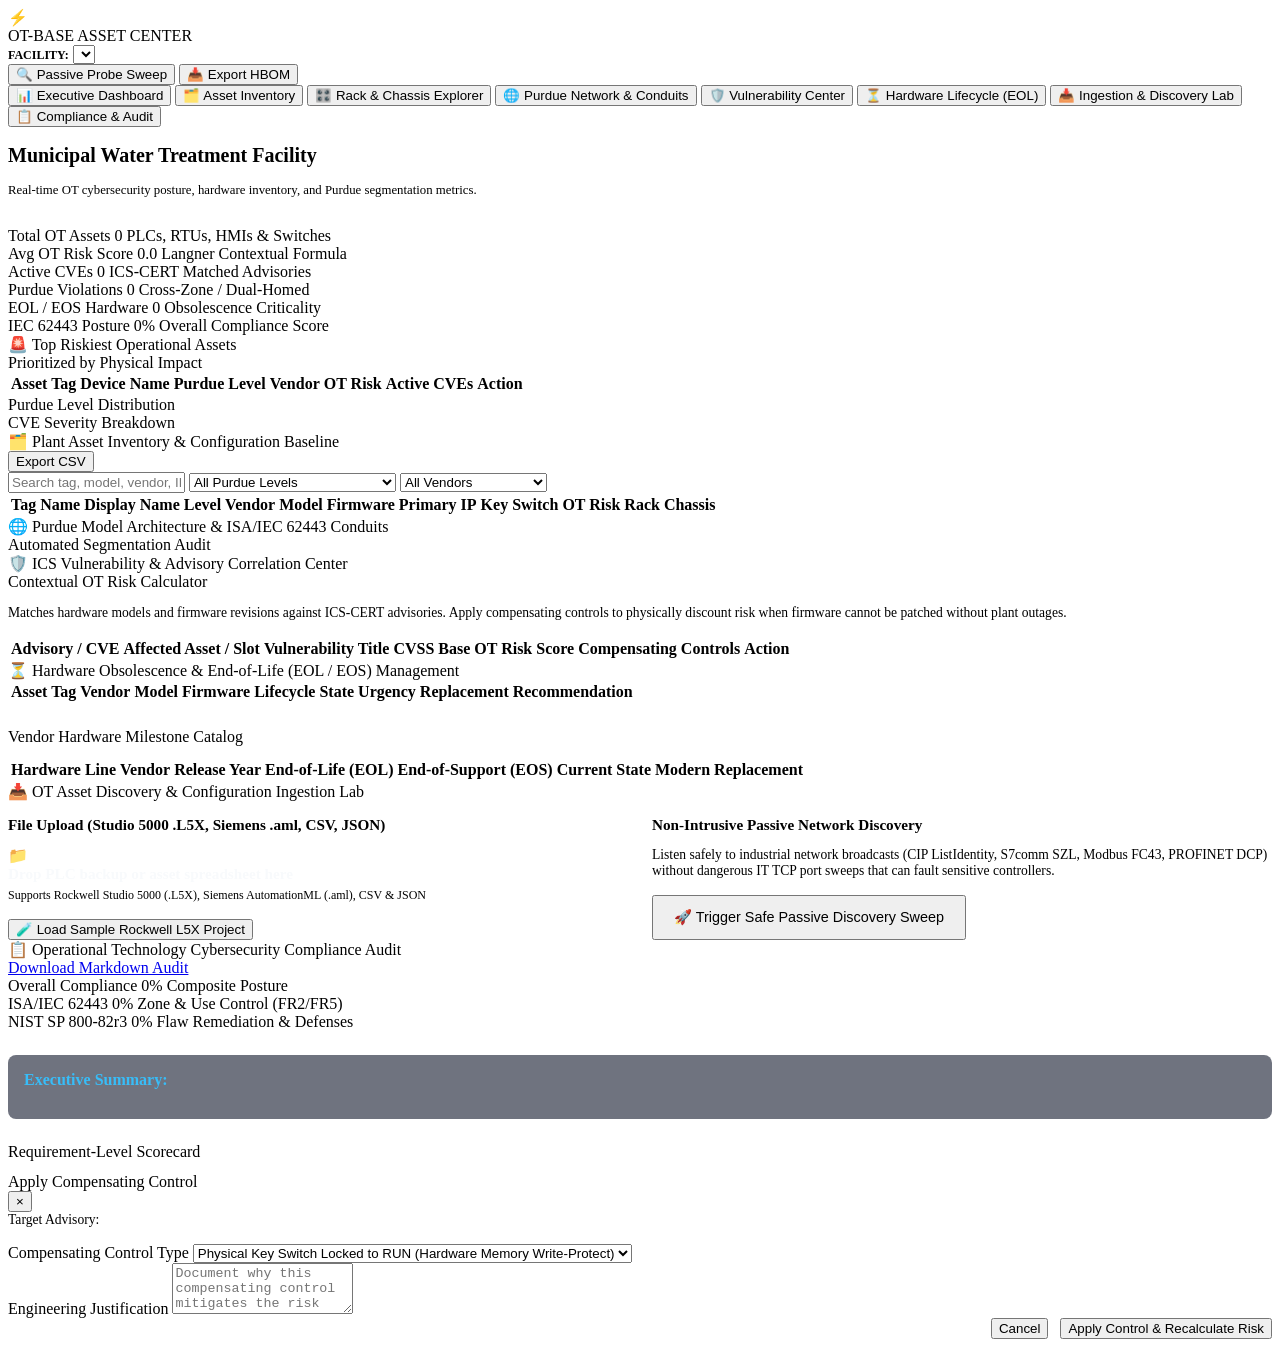
==== otbase/web/static/index.html @ cd14743c "feat: initial commit of OT-BASE operational technology cybersecurity asset management platform" ====
<!DOCTYPE html>
<html lang="en">
<head>
    <meta charset="UTF-8">
    <meta name="viewport" content="width=device-width, initial-scale=1.0">
    <title>OT-BASE Asset Center | Industrial Cybersecurity & Asset Management</title>
    <link rel="stylesheet" href="/static/css/styles.css">
</head>
<body>
    <!-- Top Navbar -->
    <header class="navbar">
        <div class="brand">
            <div class="brand-icon">⚡</div>
            <div>
                <span class="brand-title">OT-BASE</span>
                <span class="brand-badge">ASSET CENTER</span>
            </div>
        </div>

        <div class="nav-actions">
            <div class="facility-select-wrapper">
                <span style="font-size:0.75rem;color:var(--text-muted);font-weight:700;">FACILITY:</span>
                <select id="facility-select" class="facility-select">
                    <!-- Populated dynamically -->
                </select>
            </div>
            <button class="btn btn-secondary" onclick="triggerPassiveProbe()">
                🔍 Passive Probe Sweep
            </button>
            <button class="btn btn-secondary" onclick="exportHBOM('json')">
                📥 Export HBOM
            </button>
        </div>
    </header>

    <!-- Sub-Navbar / Tabs -->
    <nav class="tab-bar">
        <button class="tab-btn active" data-tab="tab-dashboard">📊 Executive Dashboard</button>
        <button class="tab-btn" data-tab="tab-assets">🗂️ Asset Inventory</button>
        <button class="tab-btn" data-tab="tab-chassis">🎛️ Rack & Chassis Explorer</button>
        <button class="tab-btn" data-tab="tab-topology">🌐 Purdue Network & Conduits</button>
        <button class="tab-btn" data-tab="tab-vulns">🛡️ Vulnerability Center</button>
        <button class="tab-btn" data-tab="tab-lifecycle">⏳ Hardware Lifecycle (EOL)</button>
        <button class="tab-btn" data-tab="tab-ingest">📥 Ingestion & Discovery Lab</button>
        <button class="tab-btn" data-tab="tab-compliance">📋 Compliance & Audit</button>
    </nav>

    <!-- Main Content Container -->
    <main class="container">

        <!-- ================================================================ -->
        <!-- 1. EXECUTIVE DASHBOARD                                           -->
        <!-- ================================================================ -->
        <section id="tab-dashboard" class="tab-pane active">
            <div style="margin-bottom:1rem;display:flex;justify-content:space-between;align-items:center;">
                <div>
                    <h2 style="font-size:1.25rem;font-weight:700;" id="dash-facility-name">Municipal Water Treatment Facility</h2>
                    <p style="font-size:0.8rem;color:var(--text-secondary);">Real-time OT cybersecurity posture, hardware inventory, and Purdue segmentation metrics.</p>
                </div>
            </div>

            <!-- KPI Cards -->
            <div class="kpi-grid">
                <div class="kpi-card kpi-cyan">
                    <span class="kpi-label">Total OT Assets</span>
                    <span class="kpi-value" id="kpi-total-assets">0</span>
                    <span class="kpi-sub">PLCs, RTUs, HMIs & Switches</span>
                </div>
                <div class="kpi-card kpi-danger">
                    <span class="kpi-label">Avg OT Risk Score</span>
                    <span class="kpi-value" id="kpi-avg-risk">0.0</span>
                    <span class="kpi-sub">Langner Contextual Formula</span>
                </div>
                <div class="kpi-card kpi-warning">
                    <span class="kpi-label">Active CVEs</span>
                    <span class="kpi-value" id="kpi-total-cves">0</span>
                    <span class="kpi-sub">ICS-CERT Matched Advisories</span>
                </div>
                <div class="kpi-card kpi-danger">
                    <span class="kpi-label">Purdue Violations</span>
                    <span class="kpi-value" id="kpi-violations">0</span>
                    <span class="kpi-sub">Cross-Zone / Dual-Homed</span>
                </div>
                <div class="kpi-card kpi-purple">
                    <span class="kpi-label">EOL / EOS Hardware</span>
                    <span class="kpi-value" id="kpi-eol">0</span>
                    <span class="kpi-sub">Obsolescence Criticality</span>
                </div>
                <div class="kpi-card kpi-success">
                    <span class="kpi-label">IEC 62443 Posture</span>
                    <span class="kpi-value" id="kpi-compliance">0%</span>
                    <span class="kpi-sub">Overall Compliance Score</span>
                </div>
            </div>

            <!-- Dashboard Visual Grids -->
            <div class="dashboard-grid">
                <!-- Top Riskiest Assets -->
                <div class="card">
                    <div class="card-header">
                        <div class="card-title">🚨 Top Riskiest Operational Assets</div>
                        <span class="badge badge-red">Prioritized by Physical Impact</span>
                    </div>
                    <div class="table-wrapper">
                        <table>
                            <thead>
                                <tr>
                                    <th>Asset Tag</th>
                                    <th>Device Name</th>
                                    <th>Purdue Level</th>
                                    <th>Vendor</th>
                                    <th>OT Risk</th>
                                    <th>Active CVEs</th>
                                    <th>Action</th>
                                </tr>
                            </thead>
                            <tbody id="top-risky-body">
                                <!-- Populated dynamically -->
                            </tbody>
                        </table>
                    </div>
                </div>

                <!-- Distribution Bars -->
                <div>
                    <div class="card">
                        <div class="card-header">
                            <div class="card-title">Purdue Level Distribution</div>
                        </div>
                        <div id="purdue-bars"></div>
                    </div>

                    <div class="card">
                        <div class="card-header">
                            <div class="card-title">CVE Severity Breakdown</div>
                        </div>
                        <div id="vuln-bars"></div>
                    </div>
                </div>
            </div>
        </section>

        <!-- ================================================================ -->
        <!-- 2. ASSET INVENTORY                                               -->
        <!-- ================================================================ -->
        <section id="tab-assets" class="tab-pane">
            <div class="card">
                <div class="card-header">
                    <div class="card-title">🗂️ Plant Asset Inventory & Configuration Baseline</div>
                    <button class="btn btn-secondary" onclick="exportHBOM('csv')">Export CSV</button>
                </div>

                <div class="controls-bar">
                    <input type="text" id="asset-search-input" class="search-input" placeholder="Search tag, model, vendor, IP..." onkeyup="filterAssets()">
                    <select id="asset-purdue-filter" class="filter-select" onchange="filterAssets()">
                        <option value="">All Purdue Levels</option>
                        <option value="Level 0">Level 0 (Field)</option>
                        <option value="Level 1">Level 1 (Direct Control / PLCs)</option>
                        <option value="Level 2">Level 2 (Supervisory / HMIs)</option>
                        <option value="Level 3">Level 3 (Operations / Historian)</option>
                        <option value="Level 3.5">Level 3.5 (IDMZ)</option>
                    </select>
                    <select id="asset-vendor-filter" class="filter-select" onchange="filterAssets()">
                        <option value="">All Vendors</option>
                        <option value="Rockwell">Rockwell Automation</option>
                        <option value="Siemens">Siemens</option>
                        <option value="Schweitzer">SEL</option>
                        <option value="Yokogawa">Yokogawa</option>
                        <option value="Schneider">Schneider / Triconex</option>
                        <option value="Cisco">Cisco Systems</option>
                    </select>
                </div>

                <div class="table-wrapper">
                    <table>
                        <thead>
                            <tr>
                                <th>Tag Name</th>
                                <th>Display Name</th>
                                <th>Level</th>
                                <th>Vendor</th>
                                <th>Model</th>
                                <th>Firmware</th>
                                <th>Primary IP</th>
                                <th>Key Switch</th>
                                <th>OT Risk</th>
                                <th>Rack Chassis</th>
                            </tr>
                        </thead>
                        <tbody id="assets-table-body">
                            <!-- Populated dynamically -->
                        </tbody>
                    </table>
                </div>
            </div>
        </section>

        <!-- ================================================================ -->
        <!-- 3. RACK & CHASSIS BACKPLANE EXPLORER (SIGNATURE OT-BASE FEATURE) -->
        <!-- ================================================================ -->
        <section id="tab-chassis" class="tab-pane">
            <div id="chassis-content">
                <!-- Populated dynamically with interactive slot cards & LED lights -->
            </div>
        </section>

        <!-- ================================================================ -->
        <!-- 4. PURDUE NETWORK & CONDUITS                                     -->
        <!-- ================================================================ -->
        <section id="tab-topology" class="tab-pane">
            <div class="card">
                <div class="card-header">
                    <div class="card-title">🌐 Purdue Model Architecture & ISA/IEC 62443 Conduits</div>
                    <span class="badge badge-cyan">Automated Segmentation Audit</span>
                </div>
                <div id="topology-view">
                    <!-- Populated dynamically -->
                </div>
            </div>
        </section>

        <!-- ================================================================ -->
        <!-- 5. VULNERABILITY CENTER                                          -->
        <!-- ================================================================ -->
        <section id="tab-vulns" class="tab-pane">
            <div class="card">
                <div class="card-header">
                    <div class="card-title">🛡️ ICS Vulnerability & Advisory Correlation Center</div>
                    <span class="badge badge-amber">Contextual OT Risk Calculator</span>
                </div>
                <p style="font-size:0.85rem;color:var(--text-secondary);margin-bottom:1rem;">
                    Matches hardware models and firmware revisions against ICS-CERT advisories. Apply compensating controls to physically discount risk when firmware cannot be patched without plant outages.
                </p>
                <div class="table-wrapper">
                    <table>
                        <thead>
                            <tr>
                                <th>Advisory / CVE</th>
                                <th>Affected Asset / Slot</th>
                                <th>Vulnerability Title</th>
                                <th>CVSS Base</th>
                                <th>OT Risk Score</th>
                                <th>Compensating Controls</th>
                                <th>Action</th>
                            </tr>
                        </thead>
                        <tbody id="vulns-table-body">
                            <!-- Populated dynamically -->
                        </tbody>
                    </table>
                </div>
            </div>
        </section>

        <!-- ================================================================ -->
        <!-- 6. HARDWARE LIFECYCLE (EOL/EOS)                                  -->
        <!-- ================================================================ -->
        <section id="tab-lifecycle" class="tab-pane">
            <div class="card">
                <div class="card-header">
                    <div class="card-title">⏳ Hardware Obsolescence & End-of-Life (EOL / EOS) Management</div>
                </div>
                <div class="table-wrapper" style="margin-bottom:1.5rem;">
                    <table>
                        <thead>
                            <tr>
                                <th>Asset Tag</th>
                                <th>Vendor</th>
                                <th>Model</th>
                                <th>Firmware</th>
                                <th>Lifecycle State</th>
                                <th>Urgency</th>
                                <th>Replacement Recommendation</th>
                            </tr>
                        </thead>
                        <tbody id="lifecycle-table-body">
                            <!-- Populated dynamically -->
                        </tbody>
                    </table>
                </div>

                <div class="card-title" style="margin-bottom:0.75rem;">Vendor Hardware Milestone Catalog</div>
                <div class="table-wrapper">
                    <table>
                        <thead>
                            <tr>
                                <th>Hardware Line</th>
                                <th>Vendor</th>
                                <th>Release Year</th>
                                <th>End-of-Life (EOL)</th>
                                <th>End-of-Support (EOS)</th>
                                <th>Current State</th>
                                <th>Modern Replacement</th>
                            </tr>
                        </thead>
                        <tbody id="milestones-table-body">
                            <!-- Populated dynamically -->
                        </tbody>
                    </table>
                </div>
            </div>
        </section>

        <!-- ================================================================ -->
        <!-- 7. INGESTION & DISCOVERY LAB                                     -->
        <!-- ================================================================ -->
        <section id="tab-ingest" class="tab-pane">
            <div class="card">
                <div class="card-header">
                    <div class="card-title">📥 OT Asset Discovery & Configuration Ingestion Lab</div>
                </div>

                <div style="display:grid;grid-template-columns:1fr 1fr;gap:1.5rem;">
                    <div>
                        <h3 style="font-size:0.95rem;margin-bottom:0.75rem;">File Upload (Studio 5000 .L5X, Siemens .aml, CSV, JSON)</h3>
                        <div id="file-dropzone" class="dropzone">
                            <div class="dropzone-icon">📁</div>
                            <div style="font-weight:700;font-size:0.95rem;color:#f8fafc;">Drop PLC backup or asset spreadsheet here</div>
                            <div style="font-size:0.75rem;color:var(--text-secondary);margin-top:0.35rem;">Supports Rockwell Studio 5000 (.L5X), Siemens AutomationML (.aml), CSV & JSON</div>
                            <input type="file" id="file-input" style="display:none;" accept=".L5X,.l5x,.aml,.csv,.json">
                        </div>

                        <div style="margin-top:1rem;display:flex;gap:0.75rem;">
                            <button class="btn btn-secondary" onclick="loadSampleL5X()">
                                🧪 Load Sample Rockwell L5X Project
                            </button>
                        </div>
                    </div>

                    <div>
                        <h3 style="font-size:0.95rem;margin-bottom:0.75rem;">Non-Intrusive Passive Network Discovery</h3>
                        <p style="font-size:0.85rem;color:var(--text-secondary);margin-bottom:1rem;">
                            Listen safely to industrial network broadcasts (CIP ListIdentity, S7comm SZL, Modbus FC43, PROFINET DCP) without dangerous IT TCP port sweeps that can fault sensitive controllers.
                        </p>
                        <button class="btn btn-primary" onclick="triggerPassiveProbe()" style="padding:0.75rem 1.25rem;font-size:0.9rem;">
                            🚀 Trigger Safe Passive Discovery Sweep
                        </button>
                    </div>
                </div>
            </div>
        </section>

        <!-- ================================================================ -->
        <!-- 8. COMPLIANCE & AUDIT                                            -->
        <!-- ================================================================ -->
        <section id="tab-compliance" class="tab-pane">
            <div class="card">
                <div class="card-header">
                    <div class="card-title">📋 Operational Technology Cybersecurity Compliance Audit</div>
                    <div>
                        <a href="/api/export/compliance?format=markdown" target="_blank" class="btn btn-secondary">Download Markdown Audit</a>
                    </div>
                </div>

                <div class="kpi-grid" style="margin-bottom:1.5rem;">
                    <div class="kpi-card kpi-success">
                        <span class="kpi-label">Overall Compliance</span>
                        <span class="kpi-value" id="comp-overall-score">0%</span>
                        <span class="kpi-sub">Composite Posture</span>
                    </div>
                    <div class="kpi-card kpi-cyan">
                        <span class="kpi-label">ISA/IEC 62443</span>
                        <span class="kpi-value" id="comp-iec-score">0%</span>
                        <span class="kpi-sub">Zone & Use Control (FR2/FR5)</span>
                    </div>
                    <div class="kpi-card kpi-purple">
                        <span class="kpi-label">NIST SP 800-82r3</span>
                        <span class="kpi-value" id="comp-nist-score">0%</span>
                        <span class="kpi-sub">Flaw Remediation & Defenses</span>
                    </div>
                </div>

                <div style="background-color:rgba(15,23,42,0.6);border:1px solid var(--border-color);border-radius:8px;padding:1rem;margin-bottom:1.5rem;">
                    <strong style="color:#38bdf8;">Executive Summary:</strong>
                    <p id="comp-summary" style="font-size:0.85rem;color:var(--text-secondary);margin-top:0.35rem;"></p>
                </div>

                <div class="card-title" style="margin-bottom:0.75rem;">Requirement-Level Scorecard</div>
                <div id="compliance-reqs-list">
                    <!-- Populated dynamically -->
                </div>
            </div>
        </section>

    </main>

    <!-- Compensating Control Modal -->
    <div id="compensate-modal" class="modal-backdrop">
        <div class="modal">
            <div class="modal-header">
                <div class="card-title">Apply Compensating Control</div>
                <button class="close-btn" onclick="closeCompensateModal()">&times;</button>
            </div>
            <div style="font-size:0.85rem;color:var(--text-secondary);margin-bottom:1rem;">
                Target Advisory: <strong id="modal-cve-id" style="color:#f87171;"></strong>
            </div>
            <input type="hidden" id="modal-asset-id">

            <div class="form-group">
                <label class="form-label">Compensating Control Type</label>
                <select id="modal-control-type" class="form-control">
                    <option value="Physical Key Switch Locked to RUN">Physical Key Switch Locked to RUN (Hardware Memory Write-Protect)</option>
                    <option value="Deep Packet Inspection (DPI) Firewall / Zone Conduit Filter">Deep Packet Inspection (DPI) Firewall / Zone Conduit Filter</option>
                    <option value="Unidirectional Data Diode Isolation">Unidirectional Data Diode Isolation</option>
                    <option value="Dedicated Isolated VLAN / OT Port Security">Dedicated Isolated VLAN / OT Port Security</option>
                    <option value="Read-Only Industrial Protocol Gateway">Read-Only Industrial Protocol Gateway</option>
                </select>
            </div>

            <div class="form-group">
                <label class="form-label">Engineering Justification</label>
                <textarea id="modal-justification" class="form-control" rows="3" placeholder="Document why this compensating control mitigates the risk without patching..."></textarea>
            </div>

            <div style="display:flex;justify-content:flex-end;gap:0.75rem;">
                <button class="btn btn-secondary" onclick="closeCompensateModal()">Cancel</button>
                <button class="btn btn-success" onclick="submitCompensatingControl()">Apply Control & Recalculate Risk</button>
            </div>
        </div>
    </div>

    <!-- Scripts -->
    <script src="/static/js/app.js"></script>
</body>
</html>
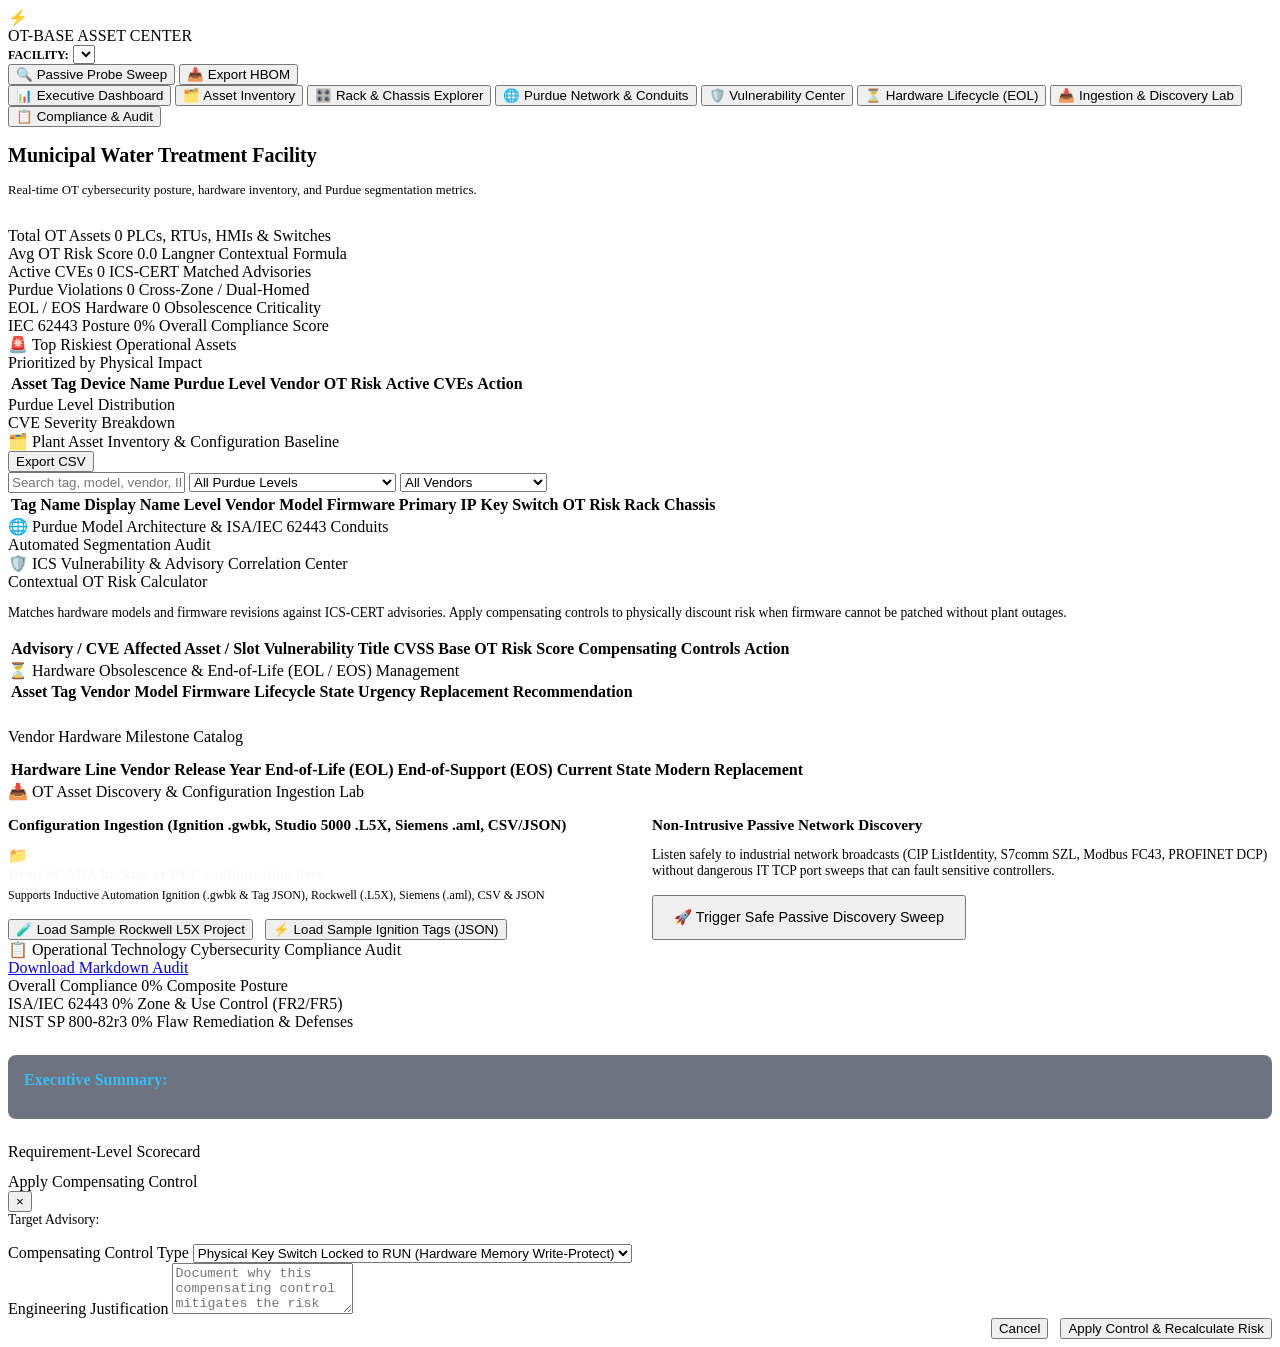
==== commit 7e0bf74b: "feat: add Inductive Automation Ignition parser for .gwbk backups and tag JSON exports" ====
--- a/otbase/web/static/index.html
+++ b/otbase/web/static/index.html
@@ -312,17 +312,20 @@
 
                 <div style="display:grid;grid-template-columns:1fr 1fr;gap:1.5rem;">
                     <div>
-                        <h3 style="font-size:0.95rem;margin-bottom:0.75rem;">File Upload (Studio 5000 .L5X, Siemens .aml, CSV, JSON)</h3>
+                        <h3 style="font-size:0.95rem;margin-bottom:0.75rem;">Configuration Ingestion (Ignition .gwbk, Studio 5000 .L5X, Siemens .aml, CSV/JSON)</h3>
                         <div id="file-dropzone" class="dropzone">
                             <div class="dropzone-icon">📁</div>
-                            <div style="font-weight:700;font-size:0.95rem;color:#f8fafc;">Drop PLC backup or asset spreadsheet here</div>
-                            <div style="font-size:0.75rem;color:var(--text-secondary);margin-top:0.35rem;">Supports Rockwell Studio 5000 (.L5X), Siemens AutomationML (.aml), CSV & JSON</div>
-                            <input type="file" id="file-input" style="display:none;" accept=".L5X,.l5x,.aml,.csv,.json">
+                            <div style="font-weight:700;font-size:0.95rem;color:#f8fafc;">Drop SCADA backup or PLC configuration here</div>
+                            <div style="font-size:0.75rem;color:var(--text-secondary);margin-top:0.35rem;">Supports Inductive Automation Ignition (.gwbk & Tag JSON), Rockwell (.L5X), Siemens (.aml), CSV & JSON</div>
+                            <input type="file" id="file-input" style="display:none;" accept=".gwbk,.GWBK,.L5X,.l5x,.aml,.csv,.json">
                         </div>
 
-                        <div style="margin-top:1rem;display:flex;gap:0.75rem;">
+                        <div style="margin-top:1rem;display:flex;flex-wrap:wrap;gap:0.75rem;">
                             <button class="btn btn-secondary" onclick="loadSampleL5X()">
                                 🧪 Load Sample Rockwell L5X Project
+                            </button>
+                            <button class="btn btn-secondary" onclick="loadSampleIgnitionTags()">
+                                ⚡ Load Sample Ignition Tags (JSON)
                             </button>
                         </div>
                     </div>
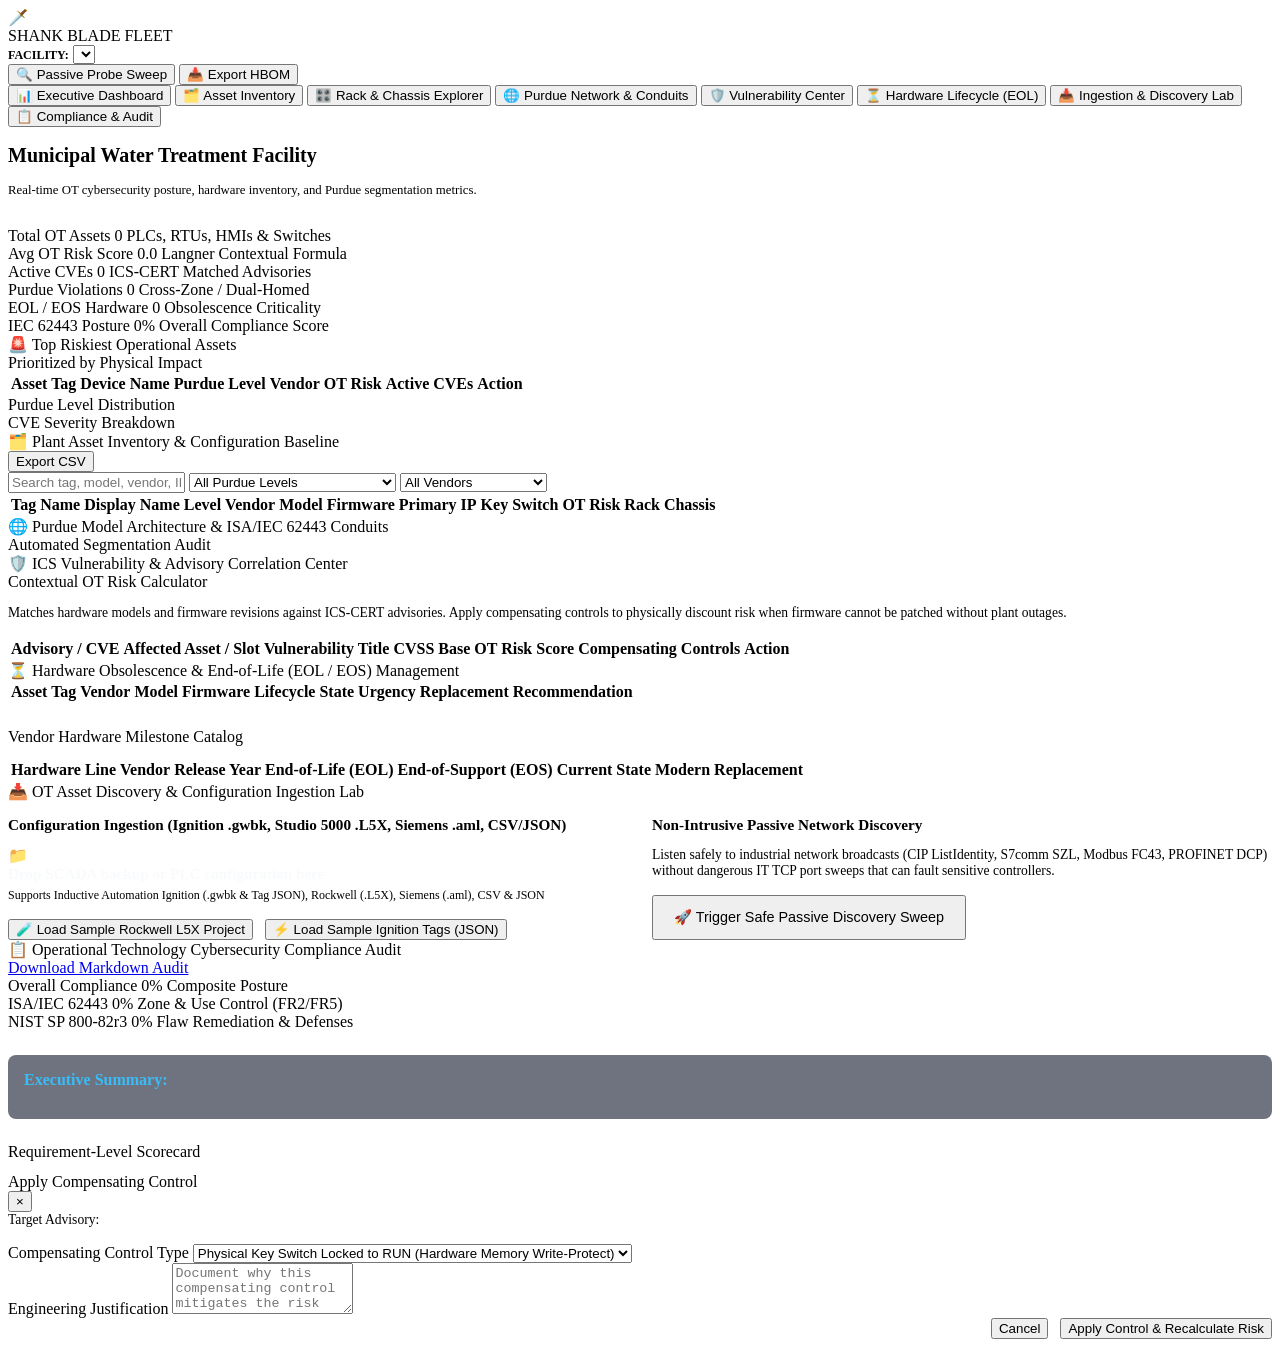
==== commit 4621f049: "feat: rebrand platform to SHANK (SCADA & Hardware Asset Network Knowledge) as official Blade Fleet m" ====
--- a/otbase/web/static/index.html
+++ b/otbase/web/static/index.html
@@ -3,17 +3,17 @@
 <head>
     <meta charset="UTF-8">
     <meta name="viewport" content="width=device-width, initial-scale=1.0">
-    <title>OT-BASE Asset Center | Industrial Cybersecurity & Asset Management</title>
+    <title>SHANK | SCADA & Hardware Asset Network Knowledge</title>
     <link rel="stylesheet" href="/static/css/styles.css">
 </head>
 <body>
     <!-- Top Navbar -->
     <header class="navbar">
         <div class="brand">
-            <div class="brand-icon">⚡</div>
+            <div class="brand-icon">🗡️</div>
             <div>
-                <span class="brand-title">OT-BASE</span>
-                <span class="brand-badge">ASSET CENTER</span>
+                <span class="brand-title">SHANK</span>
+                <span class="brand-badge">BLADE FLEET</span>
             </div>
         </div>
 
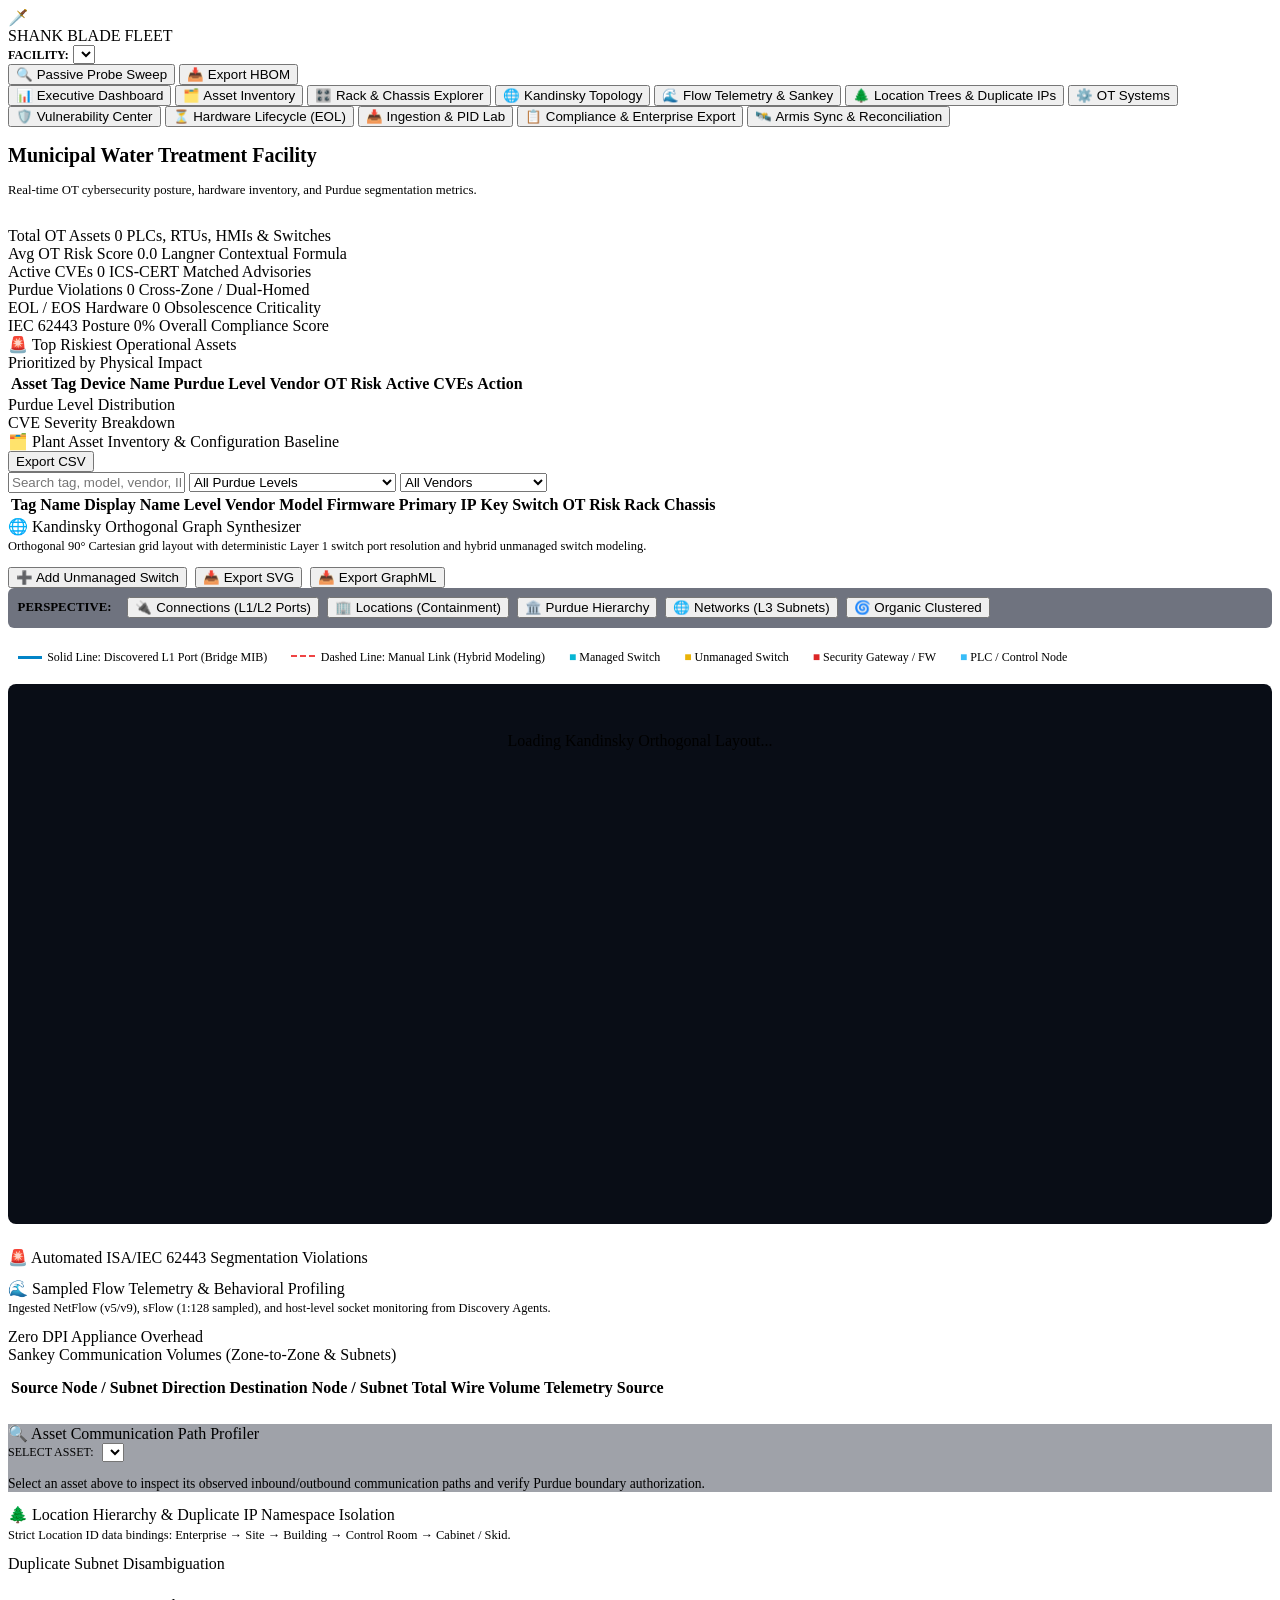
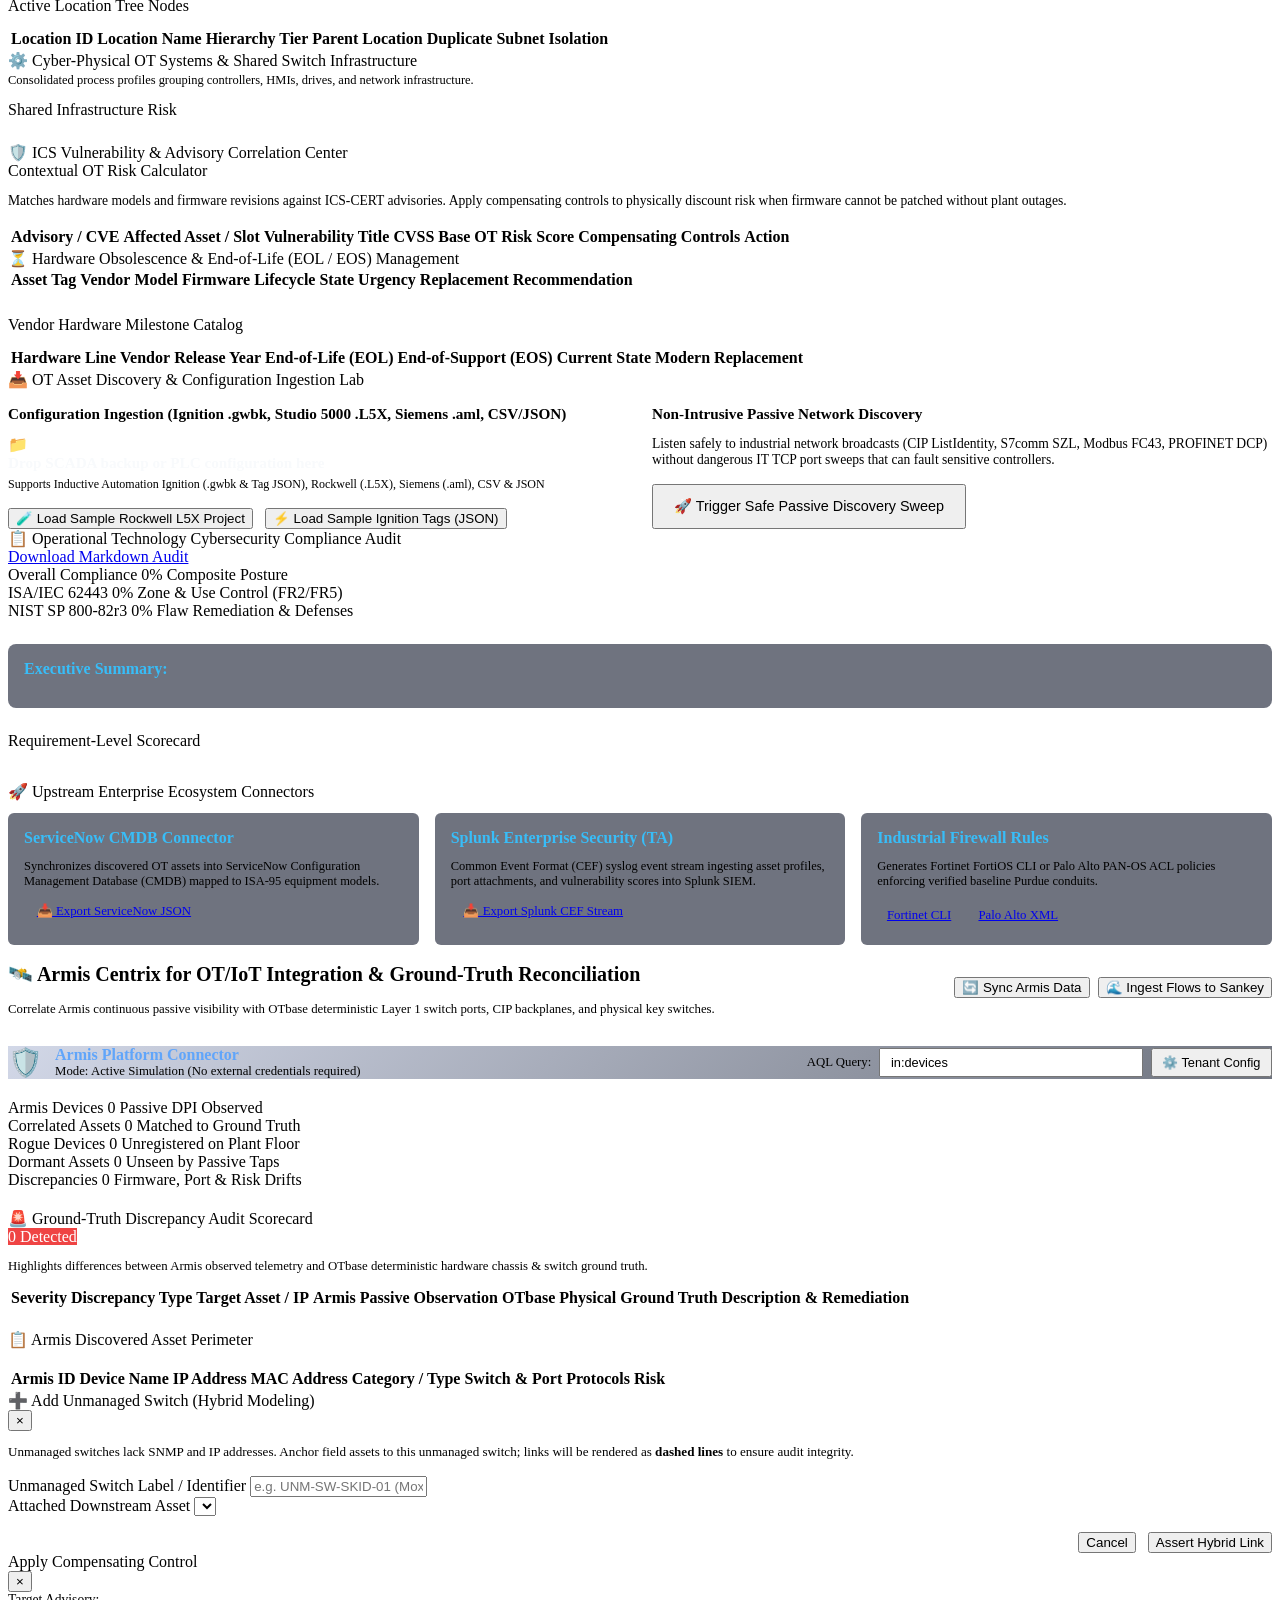
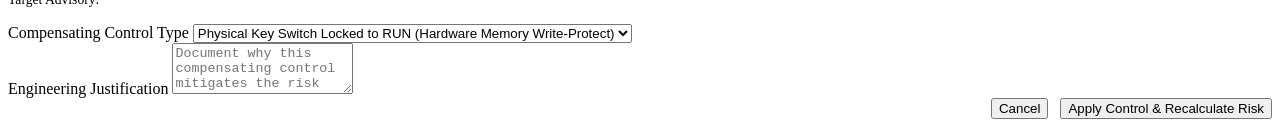
==== commit 27601a94: "feat: complete OTbase clone engine and Armis Centrix reconciliation integration" ====
--- a/otbase/web/static/index.html
+++ b/otbase/web/static/index.html
@@ -38,11 +38,15 @@
         <button class="tab-btn active" data-tab="tab-dashboard">📊 Executive Dashboard</button>
         <button class="tab-btn" data-tab="tab-assets">🗂️ Asset Inventory</button>
         <button class="tab-btn" data-tab="tab-chassis">🎛️ Rack & Chassis Explorer</button>
-        <button class="tab-btn" data-tab="tab-topology">🌐 Purdue Network & Conduits</button>
+        <button class="tab-btn" data-tab="tab-topology">🌐 Kandinsky Topology</button>
+        <button class="tab-btn" data-tab="tab-flows">🌊 Flow Telemetry & Sankey</button>
+        <button class="tab-btn" data-tab="tab-locations">🌲 Location Trees & Duplicate IPs</button>
+        <button class="tab-btn" data-tab="tab-systems">⚙️ OT Systems</button>
         <button class="tab-btn" data-tab="tab-vulns">🛡️ Vulnerability Center</button>
         <button class="tab-btn" data-tab="tab-lifecycle">⏳ Hardware Lifecycle (EOL)</button>
-        <button class="tab-btn" data-tab="tab-ingest">📥 Ingestion & Discovery Lab</button>
-        <button class="tab-btn" data-tab="tab-compliance">📋 Compliance & Audit</button>
+        <button class="tab-btn" data-tab="tab-ingest">📥 Ingestion & PID Lab</button>
+        <button class="tab-btn" data-tab="tab-compliance">📋 Compliance & Enterprise Export</button>
+        <button class="tab-btn" data-tab="tab-armis">🛰️ Armis Sync & Reconciliation</button>
     </nav>
 
     <!-- Main Content Container -->
@@ -205,19 +209,178 @@
         </section>
 
         <!-- ================================================================ -->
-        <!-- 4. PURDUE NETWORK & CONDUITS                                     -->
+        <!-- 4. KANDINSKY NETWORK TOPOLOGY                                    -->
         <!-- ================================================================ -->
         <section id="tab-topology" class="tab-pane">
             <div class="card">
-                <div class="card-header">
-                    <div class="card-title">🌐 Purdue Model Architecture & ISA/IEC 62443 Conduits</div>
-                    <span class="badge badge-cyan">Automated Segmentation Audit</span>
-                </div>
-                <div id="topology-view">
+                <div class="card-header" style="flex-wrap:wrap;gap:0.75rem;">
+                    <div>
+                        <div class="card-title">🌐 Kandinsky Orthogonal Graph Synthesizer</div>
+                        <p style="font-size:0.78rem;color:var(--text-secondary);margin-top:0.2rem;">
+                            Orthogonal 90° Cartesian grid layout with deterministic Layer 1 switch port resolution and hybrid unmanaged switch modeling.
+                        </p>
+                    </div>
+                    <div style="display:flex;gap:0.5rem;align-items:center;">
+                        <button class="btn btn-secondary" onclick="openUnmanagedSwitchModal()">➕ Add Unmanaged Switch</button>
+                        <button class="btn btn-secondary" onclick="exportTopology('svg')">📥 Export SVG</button>
+                        <button class="btn btn-secondary" onclick="exportTopology('graphml')">📥 Export GraphML</button>
+                    </div>
+                </div>
+
+                <!-- Perspective Switcher Bar -->
+                <div style="display:flex;gap:0.5rem;background:rgba(15,23,42,0.6);padding:0.6rem;border-radius:6px;margin-bottom:1rem;flex-wrap:wrap;">
+                    <span style="font-size:0.8rem;color:var(--text-muted);font-weight:700;display:flex;align-items:center;margin-right:0.5rem;">PERSPECTIVE:</span>
+                    <button class="btn btn-secondary topo-mode-btn active" data-mode="connections" onclick="switchTopologyMode('connections')">🔌 Connections (L1/L2 Ports)</button>
+                    <button class="btn btn-secondary topo-mode-btn" data-mode="locations" onclick="switchTopologyMode('locations')">🏢 Locations (Containment)</button>
+                    <button class="btn btn-secondary topo-mode-btn" data-mode="purdue" onclick="switchTopologyMode('purdue')">🏛️ Purdue Hierarchy</button>
+                    <button class="btn btn-secondary topo-mode-btn" data-mode="networks" onclick="switchTopologyMode('networks')">🌐 Networks (L3 Subnets)</button>
+                    <button class="btn btn-secondary topo-mode-btn" data-mode="organic" onclick="switchTopologyMode('organic')">🌀 Organic Clustered</button>
+                </div>
+
+                <!-- Legend -->
+                <div style="display:flex;gap:1.5rem;font-size:0.75rem;color:var(--text-secondary);margin-bottom:0.75rem;flex-wrap:wrap;padding:0.4rem 0.6rem;background:rgba(255,255,255,0.02);border-radius:4px;">
+                    <div style="display:flex;align-items:center;gap:0.35rem;">
+                        <span style="display:inline-block;width:24px;height:3px;background:#0284c7;"></span>
+                        <span>Solid Line: Discovered L1 Port (Bridge MIB)</span>
+                    </div>
+                    <div style="display:flex;align-items:center;gap:0.35rem;">
+                        <span style="display:inline-block;width:24px;height:3px;border-top:2px dashed #ef4444;"></span>
+                        <span>Dashed Line: Manual Link (Hybrid Modeling)</span>
+                    </div>
+                    <div><span style="color:#06b6d4;font-weight:bold;">■</span> Managed Switch</div>
+                    <div><span style="color:#eab308;font-weight:bold;">■</span> Unmanaged Switch</div>
+                    <div><span style="color:#dc2626;font-weight:bold;">■</span> Security Gateway / FW</div>
+                    <div><span style="color:#38bdf8;font-weight:bold;">■</span> PLC / Control Node</div>
+                </div>
+
+                <!-- Interactive SVG Canvas -->
+                <div id="kandinsky-canvas-container" style="background:#090d16;border:1px solid var(--border-color);border-radius:8px;overflow:auto;min-height:540px;position:relative;">
+                    <div style="text-align:center;padding:3rem;color:var(--text-muted);">Loading Kandinsky Orthogonal Layout...</div>
+                </div>
+
+                <div class="card-title" style="margin-top:1.5rem;margin-bottom:0.75rem;">🚨 Automated ISA/IEC 62443 Segmentation Violations</div>
+                <div id="topology-violations-list">
                     <!-- Populated dynamically -->
                 </div>
             </div>
         </section>
+
+        <!-- ================================================================ -->
+        <!-- 5. FLOW TELEMETRY & SANKEY                                       -->
+        <!-- ================================================================ -->
+        <section id="tab-flows" class="tab-pane">
+            <div class="card">
+                <div class="card-header">
+                    <div>
+                        <div class="card-title">🌊 Sampled Flow Telemetry & Behavioral Profiling</div>
+                        <p style="font-size:0.78rem;color:var(--text-secondary);margin-top:0.2rem;">
+                            Ingested NetFlow (v5/v9), sFlow (1:128 sampled), and host-level socket monitoring from Discovery Agents.
+                        </p>
+                    </div>
+                    <span class="badge badge-cyan">Zero DPI Appliance Overhead</span>
+                </div>
+
+                <!-- Sankey Summary Volume Table -->
+                <div class="card-title" style="margin-bottom:0.75rem;">Sankey Communication Volumes (Zone-to-Zone & Subnets)</div>
+                <div class="table-wrapper" style="margin-bottom:1.5rem;">
+                    <table>
+                        <thead>
+                            <tr>
+                                <th>Source Node / Subnet</th>
+                                <th>Direction</th>
+                                <th>Destination Node / Subnet</th>
+                                <th>Total Wire Volume</th>
+                                <th>Telemetry Source</th>
+                            </tr>
+                        </thead>
+                        <tbody id="sankey-table-body">
+                            <!-- Populated dynamically -->
+                        </tbody>
+                    </table>
+                </div>
+
+                <!-- Device Traffic Profiler -->
+                <div class="card" style="background:rgba(15,23,42,0.4);border-color:rgba(56,189,248,0.2);">
+                    <div class="card-header">
+                        <div class="card-title">🔍 Asset Communication Path Profiler</div>
+                        <div style="display:flex;align-items:center;gap:0.5rem;">
+                            <span style="font-size:0.75rem;color:var(--text-muted);">SELECT ASSET:</span>
+                            <select id="flow-asset-picker" class="filter-select" onchange="profileAssetTraffic(this.value)">
+                                <!-- Populated dynamically -->
+                            </select>
+                        </div>
+                    </div>
+                    <div id="asset-flow-profile-container">
+                        <p style="color:var(--text-muted);font-size:0.85rem;">Select an asset above to inspect its observed inbound/outbound communication paths and verify Purdue boundary authorization.</p>
+                    </div>
+                </div>
+            </div>
+        </section>
+
+        <!-- ================================================================ -->
+        <!-- 6. LOCATION TREES & DUPLICATE IP DISAMBIGUATION                  -->
+        <!-- ================================================================ -->
+        <section id="tab-locations" class="tab-pane">
+            <div class="card">
+                <div class="card-header">
+                    <div>
+                        <div class="card-title">🌲 Location Hierarchy & Duplicate IP Namespace Isolation</div>
+                        <p style="font-size:0.78rem;color:var(--text-secondary);margin-top:0.2rem;">
+                            Strict Location ID data bindings: Enterprise → Site → Building → Control Room → Cabinet / Skid.
+                        </p>
+                    </div>
+                    <span class="badge badge-purple">Duplicate Subnet Disambiguation</span>
+                </div>
+
+                <!-- Duplicate IP Alert Banner -->
+                <div id="duplicate-ip-report-banner" style="margin-bottom:1.5rem;"></div>
+
+                <!-- 5-Tier Location Tree Visualization -->
+                <div class="card-title" style="margin-bottom:0.75rem;">Active Location Tree Nodes</div>
+                <div class="table-wrapper">
+                    <table>
+                        <thead>
+                            <tr>
+                                <th>Location ID</th>
+                                <th>Location Name</th>
+                                <th>Hierarchy Tier</th>
+                                <th>Parent Location</th>
+                                <th>Duplicate Subnet Isolation</th>
+                            </tr>
+                        </thead>
+                        <tbody id="locations-table-body">
+                            <!-- Populated dynamically -->
+                        </tbody>
+                    </table>
+                </div>
+            </div>
+        </section>
+
+        <!-- ================================================================ -->
+        <!-- 7. OT SYSTEMS ABSTRACTION                                         -->
+        <!-- ================================================================ -->
+        <section id="tab-systems" class="tab-pane">
+            <div class="card">
+                <div class="card-header">
+                    <div>
+                        <div class="card-title">⚙️ Cyber-Physical OT Systems & Shared Switch Infrastructure</div>
+                        <p style="font-size:0.78rem;color:var(--text-secondary);margin-top:0.2rem;">
+                            Consolidated process profiles grouping controllers, HMIs, drives, and network infrastructure.
+                        </p>
+                    </div>
+                    <span class="badge badge-amber">Shared Infrastructure Risk</span>
+                </div>
+
+                <!-- Shared Trunk Switch Warning -->
+                <div id="shared-switch-warning-container" style="margin-bottom:1.5rem;"></div>
+
+                <!-- OT Systems Grid -->
+                <div id="ot-systems-cards-grid" style="display:grid;grid-template-columns:repeat(auto-fit, minmax(320px, 1fr));gap:1rem;">
+                    <!-- Populated dynamically -->
+                </div>
+            </div>
+        </section>
+
 
         <!-- ================================================================ -->
         <!-- 5. VULNERABILITY CENTER                                          -->
@@ -382,10 +545,186 @@
                 <div id="compliance-reqs-list">
                     <!-- Populated dynamically -->
                 </div>
+
+                <!-- Upstream Enterprise Ecosystem Connectors -->
+                <div class="card-title" style="margin-top:2rem;margin-bottom:0.75rem;">🚀 Upstream Enterprise Ecosystem Connectors</div>
+                <div style="display:grid;grid-template-columns:repeat(auto-fit, minmax(280px, 1fr));gap:1rem;">
+                    <div style="background:rgba(15,23,42,0.6);border:1px solid var(--border-color);border-radius:6px;padding:1rem;">
+                        <div style="font-weight:700;color:#38bdf8;margin-bottom:0.35rem;">ServiceNow CMDB Connector</div>
+                        <p style="font-size:0.78rem;color:var(--text-secondary);margin-bottom:0.75rem;">
+                            Synchronizes discovered OT assets into ServiceNow Configuration Management Database (CMDB) mapped to ISA-95 equipment models.
+                        </p>
+                        <a href="/api/export/servicenow" class="btn btn-secondary" style="font-size:0.8rem;padding:0.4rem 0.8rem;">📥 Export ServiceNow JSON</a>
+                    </div>
+                    <div style="background:rgba(15,23,42,0.6);border:1px solid var(--border-color);border-radius:6px;padding:1rem;">
+                        <div style="font-weight:700;color:#38bdf8;margin-bottom:0.35rem;">Splunk Enterprise Security (TA)</div>
+                        <p style="font-size:0.78rem;color:var(--text-secondary);margin-bottom:0.75rem;">
+                            Common Event Format (CEF) syslog event stream ingesting asset profiles, port attachments, and vulnerability scores into Splunk SIEM.
+                        </p>
+                        <a href="/api/export/splunk" target="_blank" class="btn btn-secondary" style="font-size:0.8rem;padding:0.4rem 0.8rem;">📥 Export Splunk CEF Stream</a>
+                    </div>
+                    <div style="background:rgba(15,23,42,0.6);border:1px solid var(--border-color);border-radius:6px;padding:1rem;">
+                        <div style="font-weight:700;color:#38bdf8;margin-bottom:0.35rem;">Industrial Firewall Rules</div>
+                        <p style="font-size:0.78rem;color:var(--text-secondary);margin-bottom:0.75rem;">
+                            Generates Fortinet FortiOS CLI or Palo Alto PAN-OS ACL policies enforcing verified baseline Purdue conduits.
+                        </p>
+                        <div style="display:flex;gap:0.5rem;">
+                            <a href="/api/export/firewall-rules?vendor=fortinet" target="_blank" class="btn btn-secondary" style="font-size:0.8rem;padding:0.4rem 0.6rem;">Fortinet CLI</a>
+                            <a href="/api/export/firewall-rules?vendor=paloalto" target="_blank" class="btn btn-secondary" style="font-size:0.8rem;padding:0.4rem 0.6rem;">Palo Alto XML</a>
+                        </div>
+                    </div>
+                </div>
+            </div>
+        </section>
+
+        <!-- ================================================================ -->
+        <!-- 12. ARMIS INTEGRATION & RECONCILIATION                            -->
+        <!-- ================================================================ -->
+        <section id="tab-armis" class="tab-pane">
+            <div style="margin-bottom:1rem;display:flex;justify-content:space-between;align-items:center;">
+                <div>
+                    <h2 style="font-size:1.25rem;font-weight:700;">🛰️ Armis Centrix for OT/IoT Integration & Ground-Truth Reconciliation</h2>
+                    <p style="font-size:0.8rem;color:var(--text-secondary);">
+                        Correlate Armis continuous passive visibility with OTbase deterministic Layer 1 switch ports, CIP backplanes, and physical key switches.
+                    </p>
+                </div>
+                <div style="display:flex;gap:0.5rem;">
+                    <button class="btn btn-primary" onclick="triggerArmisSync()">🔄 Sync Armis Data</button>
+                    <button class="btn btn-secondary" onclick="ingestArmisFlows()">🌊 Ingest Flows to Sankey</button>
+                </div>
+            </div>
+
+            <!-- Armis Connection Banner / Settings -->
+            <div class="card" style="margin-bottom:1.25rem;background:linear-gradient(135deg, rgba(30,58,138,0.2) 0%, rgba(15,23,42,0.6) 100%);">
+                <div style="display:flex;justify-content:space-between;align-items:center;flex-wrap:wrap;gap:1rem;">
+                    <div style="display:flex;align-items:center;gap:0.75rem;">
+                        <span style="font-size:1.75rem;">🛡️</span>
+                        <div>
+                            <div style="font-weight:700;color:#60a5fa;">Armis Platform Connector</div>
+                            <div style="font-size:0.8rem;color:var(--text-secondary);" id="armis-mode-status">Mode: Active Simulation (No external credentials required)</div>
+                        </div>
+                    </div>
+                    <div style="display:flex;gap:0.5rem;align-items:center;">
+                        <label style="font-size:0.8rem;color:var(--text-secondary);">AQL Query:</label>
+                        <input type="text" id="armis-aql-input" class="form-control" style="width:240px;font-size:0.8rem;padding:0.3rem 0.6rem;" value="in:devices">
+                        <button class="btn btn-secondary" style="font-size:0.8rem;padding:0.3rem 0.6rem;" onclick="toggleArmisConfigModal()">⚙️ Tenant Config</button>
+                    </div>
+                </div>
+            </div>
+
+            <!-- Armis KPI Grid -->
+            <div class="kpi-grid" style="margin-bottom:1.25rem;">
+                <div class="kpi-card kpi-cyan">
+                    <span class="kpi-label">Armis Devices</span>
+                    <span class="kpi-value" id="kpi-armis-devices">0</span>
+                    <span class="kpi-sub">Passive DPI Observed</span>
+                </div>
+                <div class="kpi-card kpi-success">
+                    <span class="kpi-label">Correlated Assets</span>
+                    <span class="kpi-value" id="kpi-armis-correlated">0</span>
+                    <span class="kpi-sub">Matched to Ground Truth</span>
+                </div>
+                <div class="kpi-card kpi-danger">
+                    <span class="kpi-label">Rogue Devices</span>
+                    <span class="kpi-value" id="kpi-armis-rogue">0</span>
+                    <span class="kpi-sub">Unregistered on Plant Floor</span>
+                </div>
+                <div class="kpi-card kpi-warning">
+                    <span class="kpi-label">Dormant Assets</span>
+                    <span class="kpi-value" id="kpi-armis-dormant">0</span>
+                    <span class="kpi-sub">Unseen by Passive Taps</span>
+                </div>
+                <div class="kpi-card kpi-purple">
+                    <span class="kpi-label">Discrepancies</span>
+                    <span class="kpi-value" id="kpi-armis-discrepancies">0</span>
+                    <span class="kpi-sub">Firmware, Port & Risk Drifts</span>
+                </div>
+            </div>
+
+            <!-- Reconciliation Discrepancies Table -->
+            <div class="card" style="margin-bottom:1.25rem;">
+                <div class="card-header">
+                    <div class="card-title">🚨 Ground-Truth Discrepancy Audit Scorecard</div>
+                    <span class="badge" style="background:#ef4444;color:#fff;" id="badge-discrepancy-count">0 Detected</span>
+                </div>
+                <p style="font-size:0.8rem;color:var(--text-secondary);margin-bottom:0.75rem;">
+                    Highlights differences between Armis observed telemetry and OTbase deterministic hardware chassis & switch ground truth.
+                </p>
+                <div class="table-container">
+                    <table class="table">
+                        <thead>
+                            <tr>
+                                <th>Severity</th>
+                                <th>Discrepancy Type</th>
+                                <th>Target Asset / IP</th>
+                                <th>Armis Passive Observation</th>
+                                <th>OTbase Physical Ground Truth</th>
+                                <th>Description & Remediation</th>
+                            </tr>
+                        </thead>
+                        <tbody id="armis-discrepancies-table-body">
+                            <!-- Populated dynamically -->
+                        </tbody>
+                    </table>
+                </div>
+            </div>
+
+            <!-- Armis Discovered Perimeter Inventory Table -->
+            <div class="card">
+                <div class="card-header">
+                    <div class="card-title">📋 Armis Discovered Asset Perimeter</div>
+                    <span class="badge" style="background:var(--accent-blue);color:#fff;" id="badge-armis-count">0 Devices</span>
+                </div>
+                <div class="table-container">
+                    <table class="table">
+                        <thead>
+                            <tr>
+                                <th>Armis ID</th>
+                                <th>Device Name</th>
+                                <th>IP Address</th>
+                                <th>MAC Address</th>
+                                <th>Category / Type</th>
+                                <th>Switch & Port</th>
+                                <th>Protocols</th>
+                                <th>Risk</th>
+                            </tr>
+                        </thead>
+                        <tbody id="armis-devices-table-body">
+                            <!-- Populated dynamically -->
+                        </tbody>
+                    </table>
+                </div>
             </div>
         </section>
 
     </main>
+
+    <!-- Unmanaged Switch Modal -->
+    <div id="unmanaged-switch-modal" class="modal-backdrop">
+        <div class="modal">
+            <div class="modal-header">
+                <div class="card-title">➕ Add Unmanaged Switch (Hybrid Modeling)</div>
+                <button class="close-btn" onclick="closeUnmanagedSwitchModal()">&times;</button>
+            </div>
+            <p style="font-size:0.82rem;color:var(--text-secondary);margin-bottom:1rem;">
+                Unmanaged switches lack SNMP and IP addresses. Anchor field assets to this unmanaged switch; links will be rendered as <strong>dashed lines</strong> to ensure audit integrity.
+            </p>
+            <div class="form-group">
+                <label class="form-label">Unmanaged Switch Label / Identifier</label>
+                <input type="text" id="unsw-label" class="form-control" placeholder="e.g. UNM-SW-SKID-01 (Moxa EDS-205)">
+            </div>
+            <div class="form-group">
+                <label class="form-label">Attached Downstream Asset</label>
+                <select id="unsw-asset-select" class="form-control">
+                    <!-- Populated dynamically -->
+                </select>
+            </div>
+            <div style="display:flex;justify-content:flex-end;gap:0.75rem;margin-top:1rem;">
+                <button class="btn btn-secondary" onclick="closeUnmanagedSwitchModal()">Cancel</button>
+                <button class="btn btn-success" onclick="submitUnmanagedSwitch()">Assert Hybrid Link</button>
+            </div>
+        </div>
+    </div>
 
     <!-- Compensating Control Modal -->
     <div id="compensate-modal" class="modal-backdrop">
@@ -422,6 +761,7 @@
         </div>
     </div>
 
+
     <!-- Scripts -->
     <script src="/static/js/app.js"></script>
 </body>
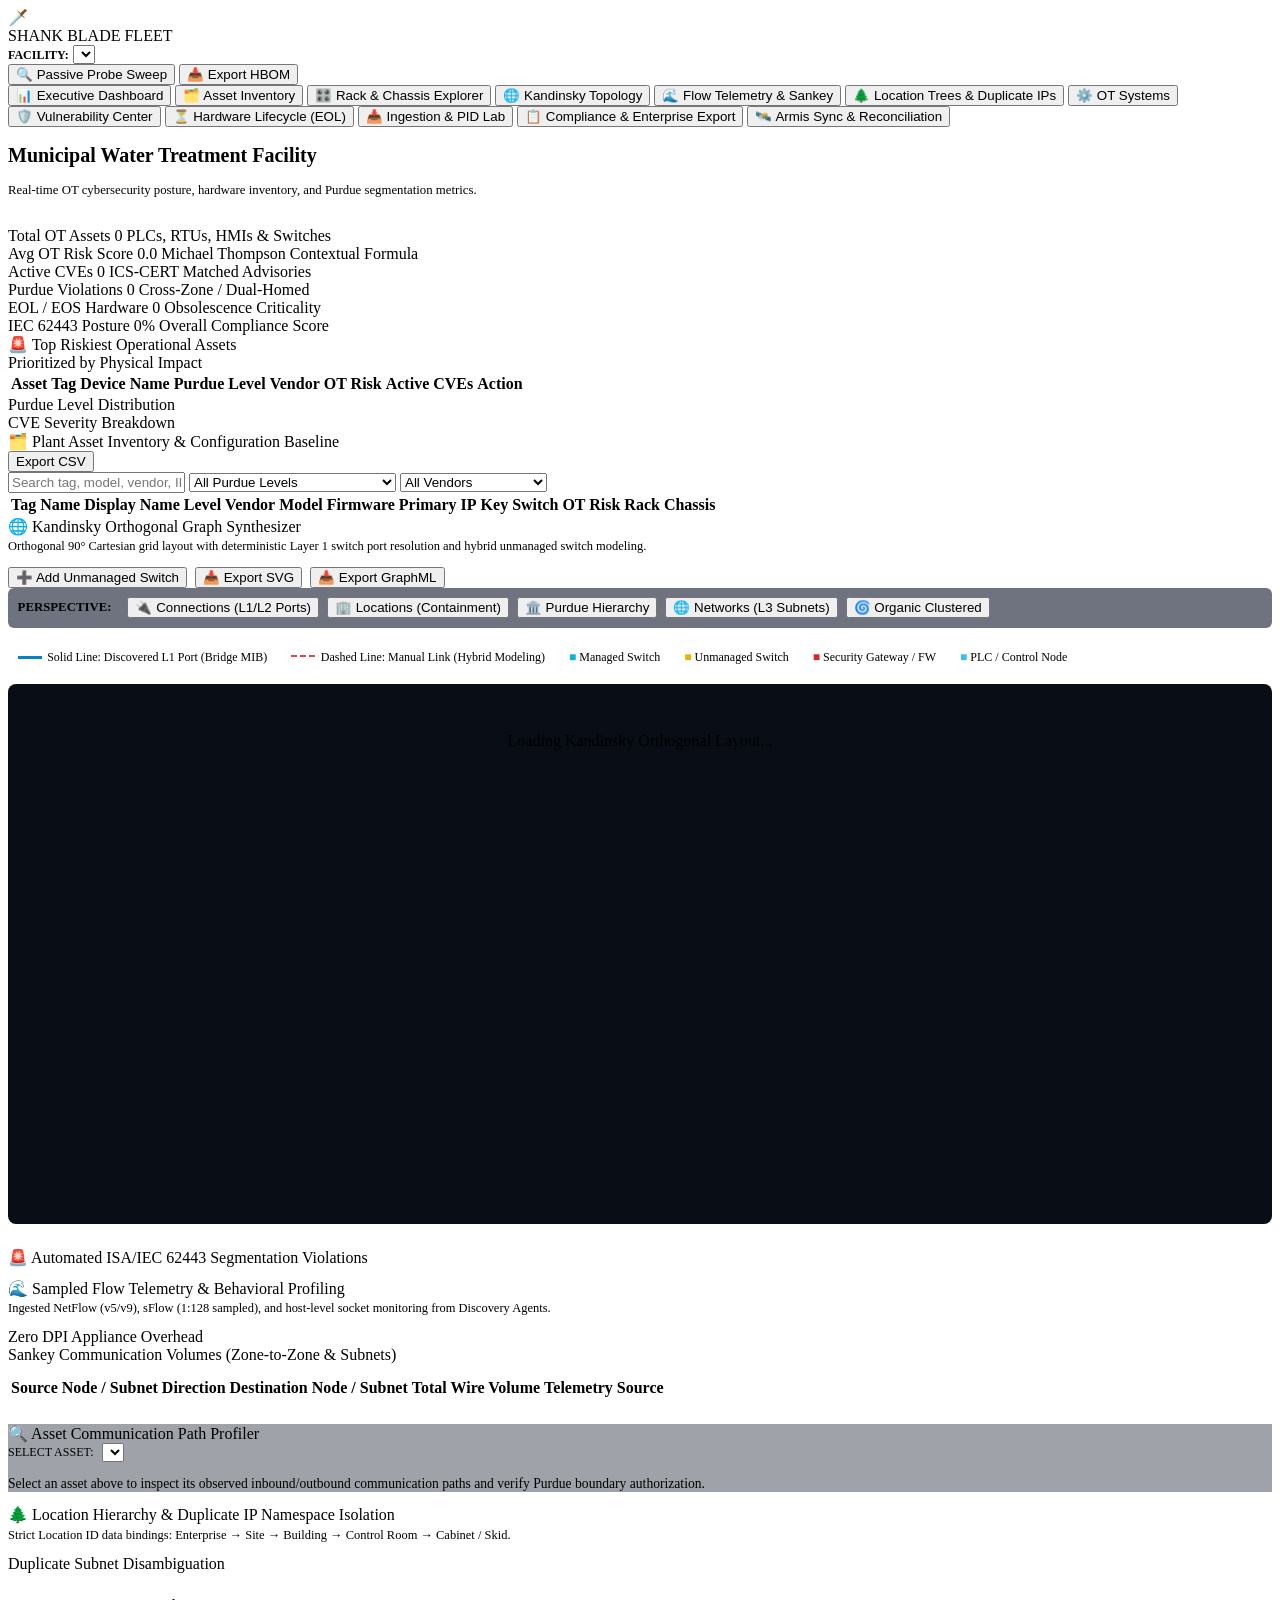
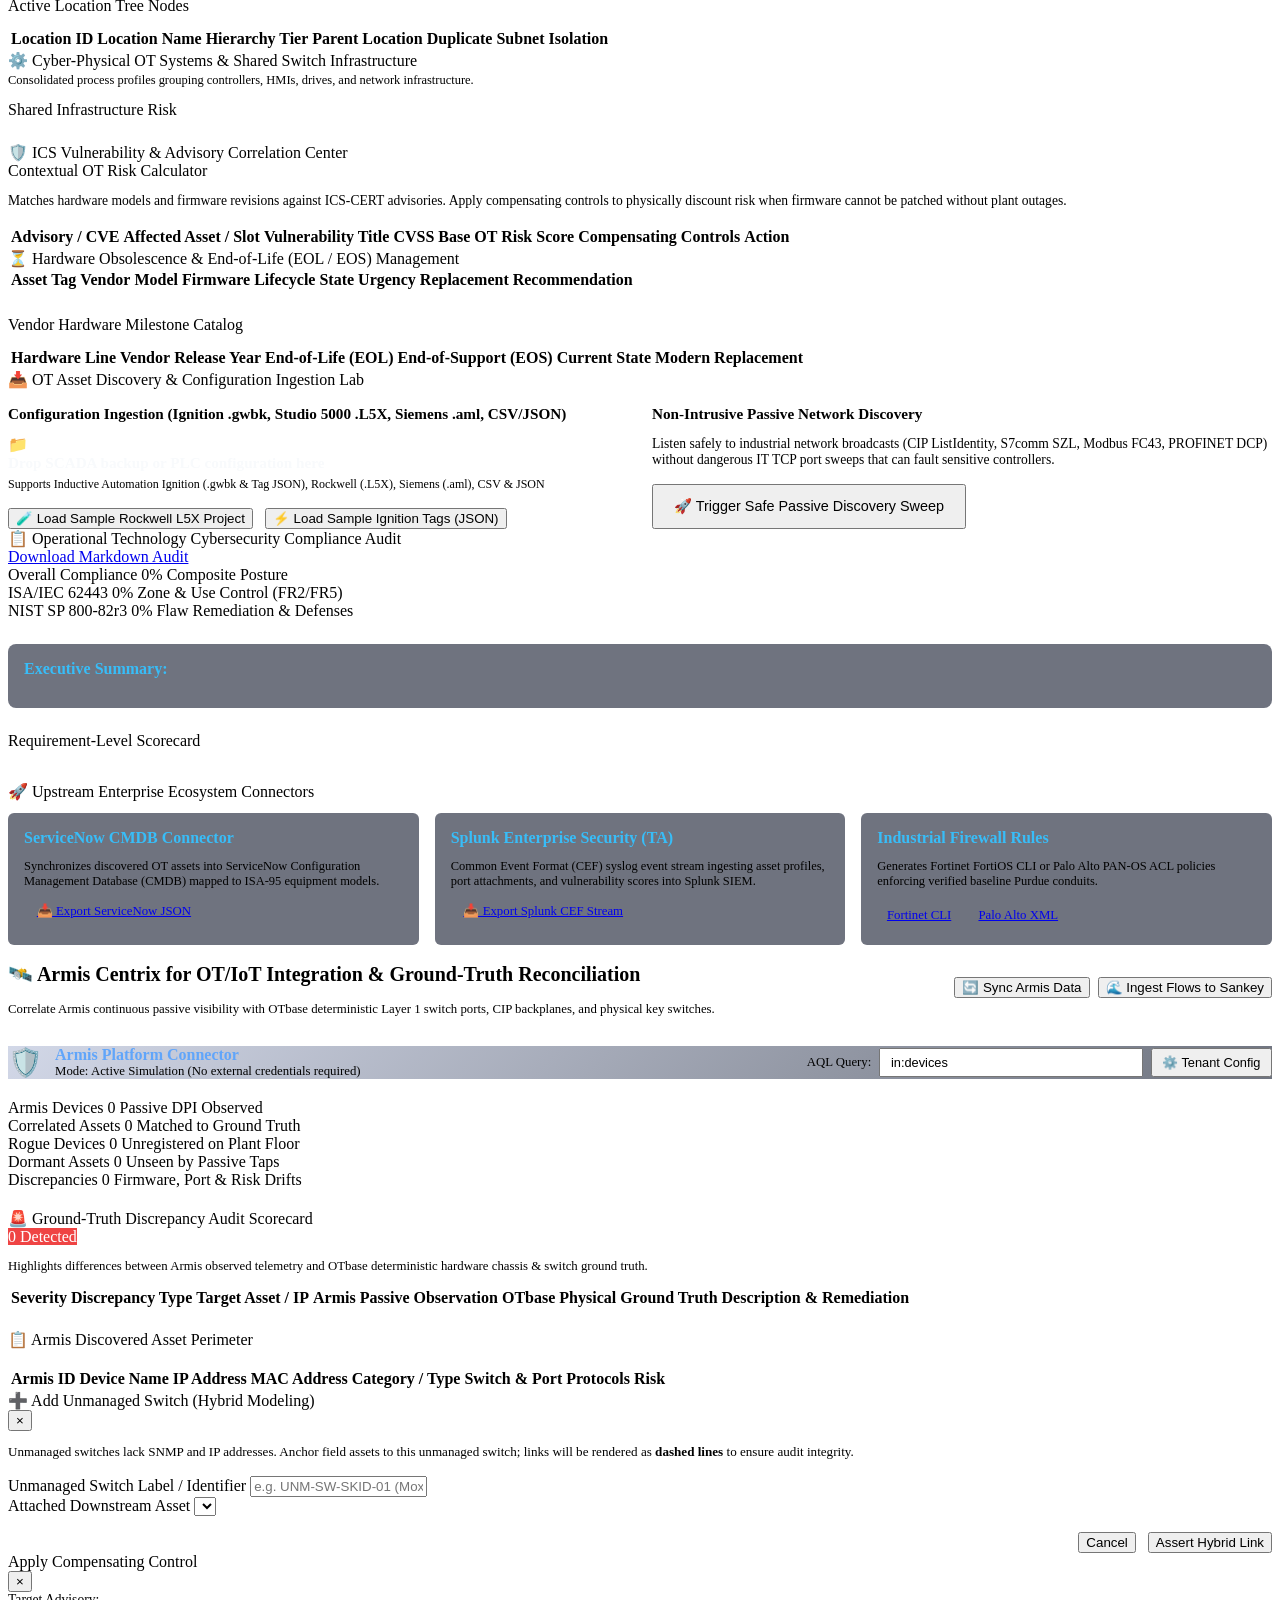
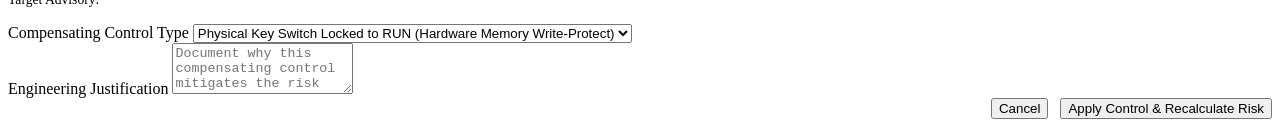
==== commit aabcb449: "docs: update author and risk methodology attribution to Michael Thompson" ====
--- a/otbase/web/static/index.html
+++ b/otbase/web/static/index.html
@@ -73,7 +73,7 @@
                 <div class="kpi-card kpi-danger">
                     <span class="kpi-label">Avg OT Risk Score</span>
                     <span class="kpi-value" id="kpi-avg-risk">0.0</span>
-                    <span class="kpi-sub">Langner Contextual Formula</span>
+                    <span class="kpi-sub">Michael Thompson Contextual Formula</span>
                 </div>
                 <div class="kpi-card kpi-warning">
                     <span class="kpi-label">Active CVEs</span>
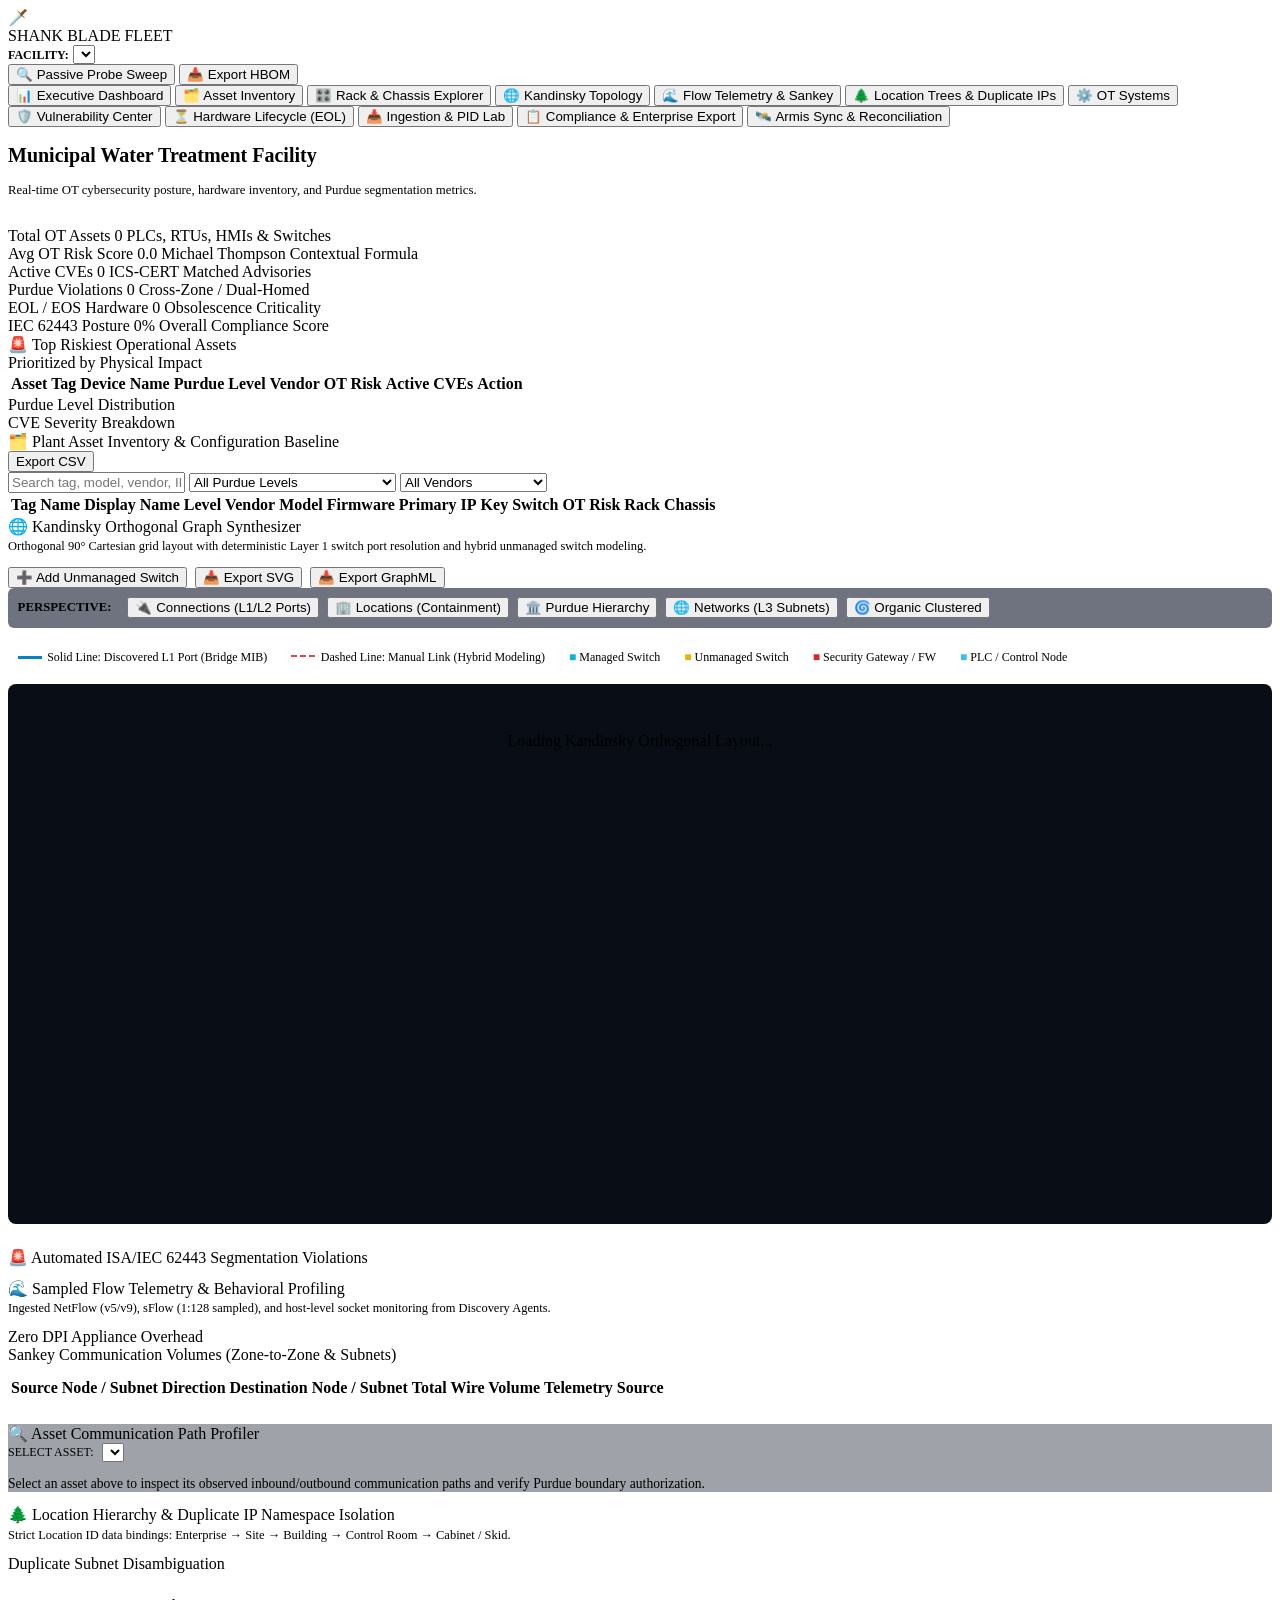
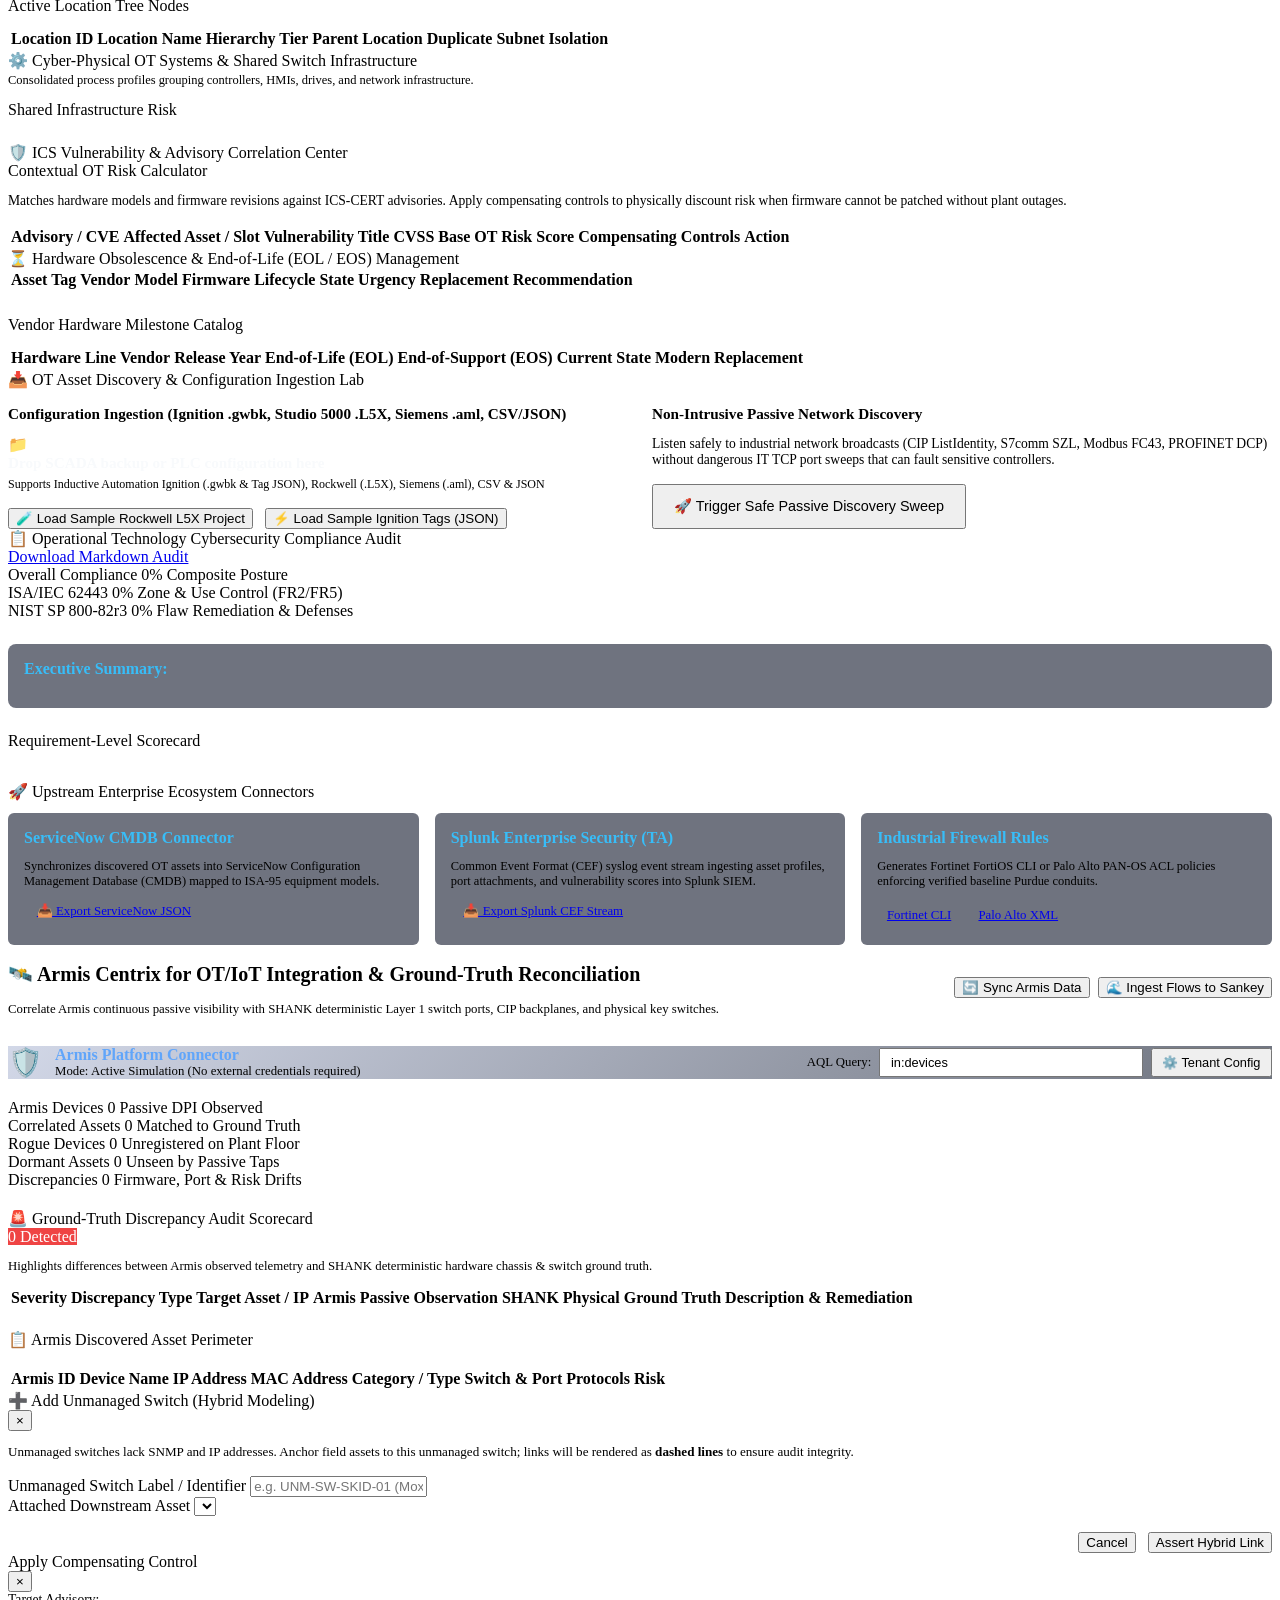
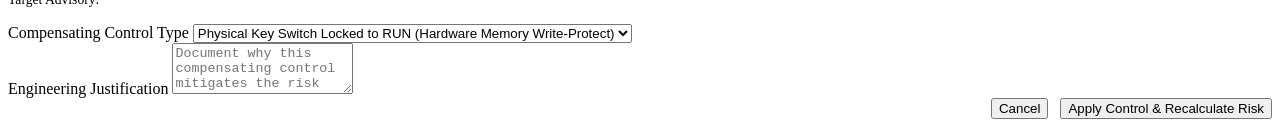
==== commit 1904da08: "feat(branding): replace OTbase branding with SHANK throughout documentation, UI, connectors, and tes" ====
--- a/otbase/web/static/index.html
+++ b/otbase/web/static/index.html
@@ -585,7 +585,7 @@
                 <div>
                     <h2 style="font-size:1.25rem;font-weight:700;">🛰️ Armis Centrix for OT/IoT Integration & Ground-Truth Reconciliation</h2>
                     <p style="font-size:0.8rem;color:var(--text-secondary);">
-                        Correlate Armis continuous passive visibility with OTbase deterministic Layer 1 switch ports, CIP backplanes, and physical key switches.
+                        Correlate Armis continuous passive visibility with SHANK deterministic Layer 1 switch ports, CIP backplanes, and physical key switches.
                     </p>
                 </div>
                 <div style="display:flex;gap:0.5rem;">
@@ -648,7 +648,7 @@
                     <span class="badge" style="background:#ef4444;color:#fff;" id="badge-discrepancy-count">0 Detected</span>
                 </div>
                 <p style="font-size:0.8rem;color:var(--text-secondary);margin-bottom:0.75rem;">
-                    Highlights differences between Armis observed telemetry and OTbase deterministic hardware chassis & switch ground truth.
+                    Highlights differences between Armis observed telemetry and SHANK deterministic hardware chassis & switch ground truth.
                 </p>
                 <div class="table-container">
                     <table class="table">
@@ -658,7 +658,7 @@
                                 <th>Discrepancy Type</th>
                                 <th>Target Asset / IP</th>
                                 <th>Armis Passive Observation</th>
-                                <th>OTbase Physical Ground Truth</th>
+                                <th>SHANK Physical Ground Truth</th>
                                 <th>Description & Remediation</th>
                             </tr>
                         </thead>
